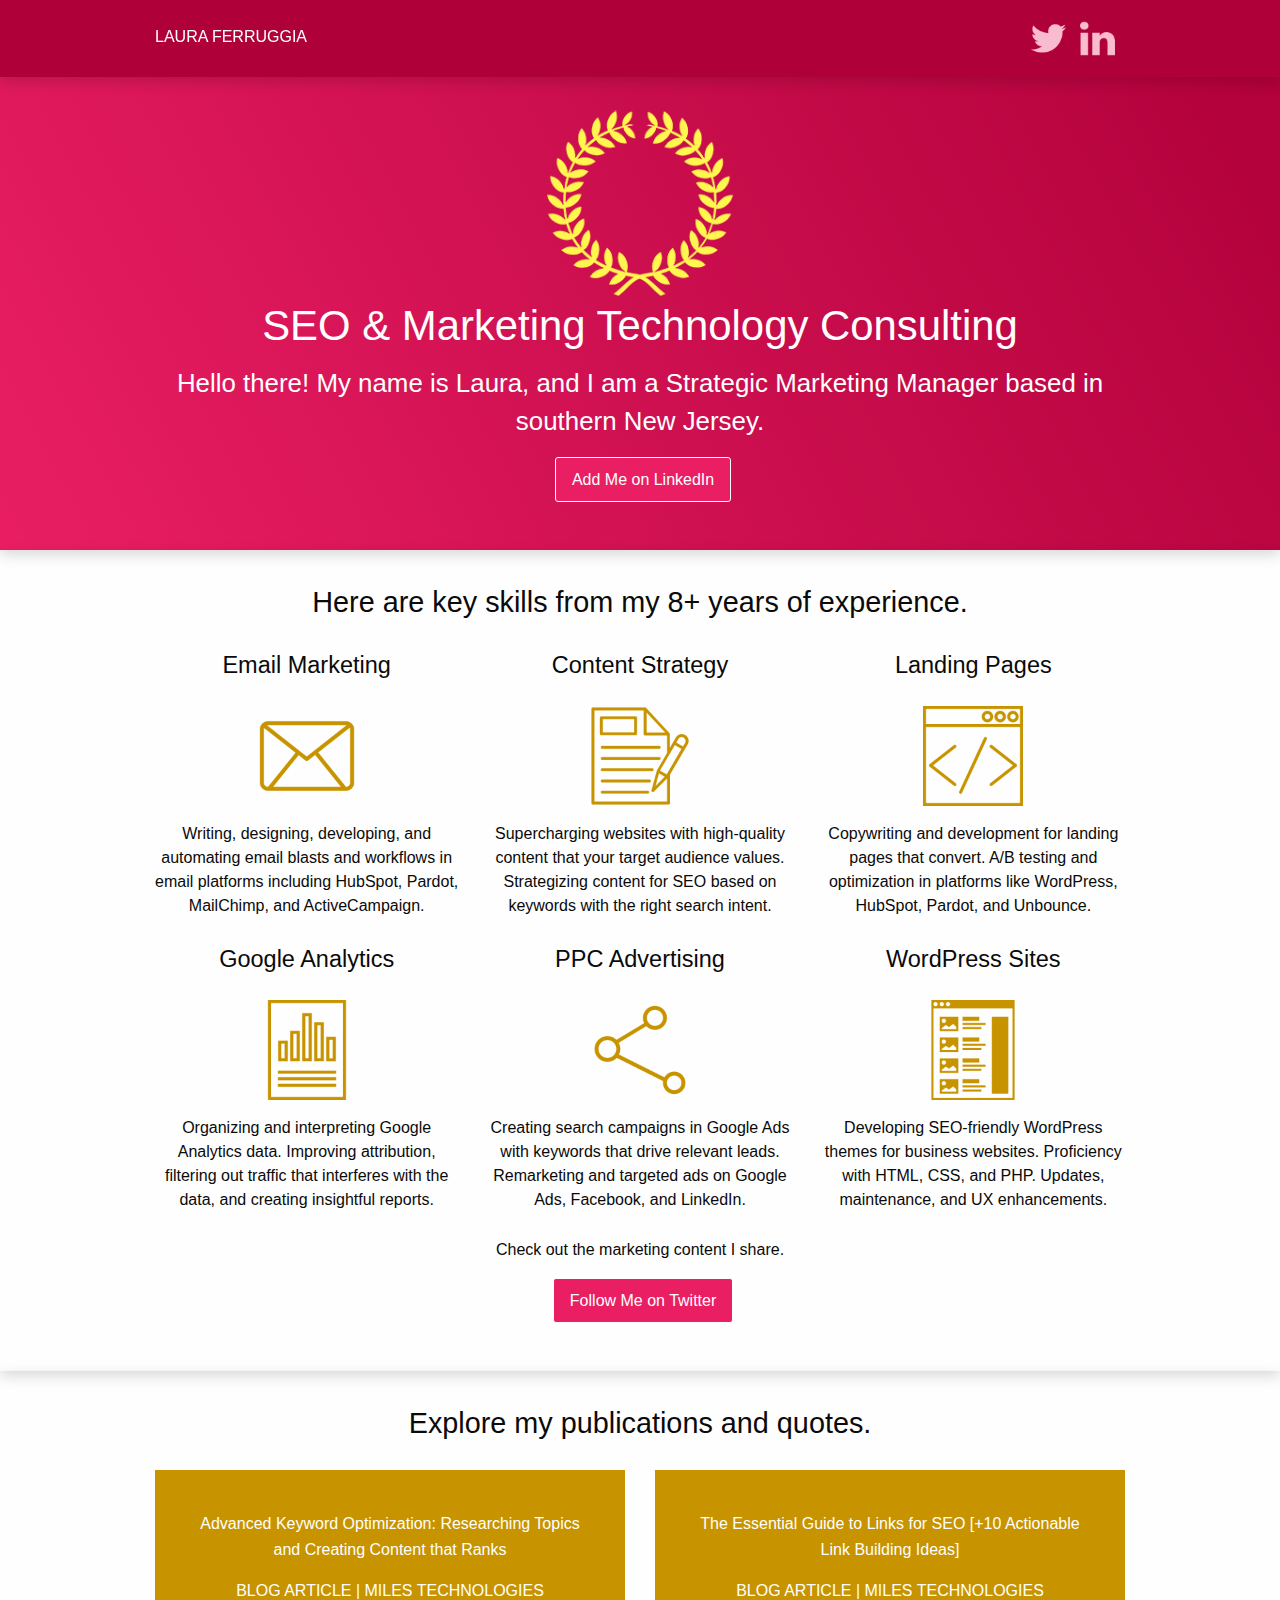
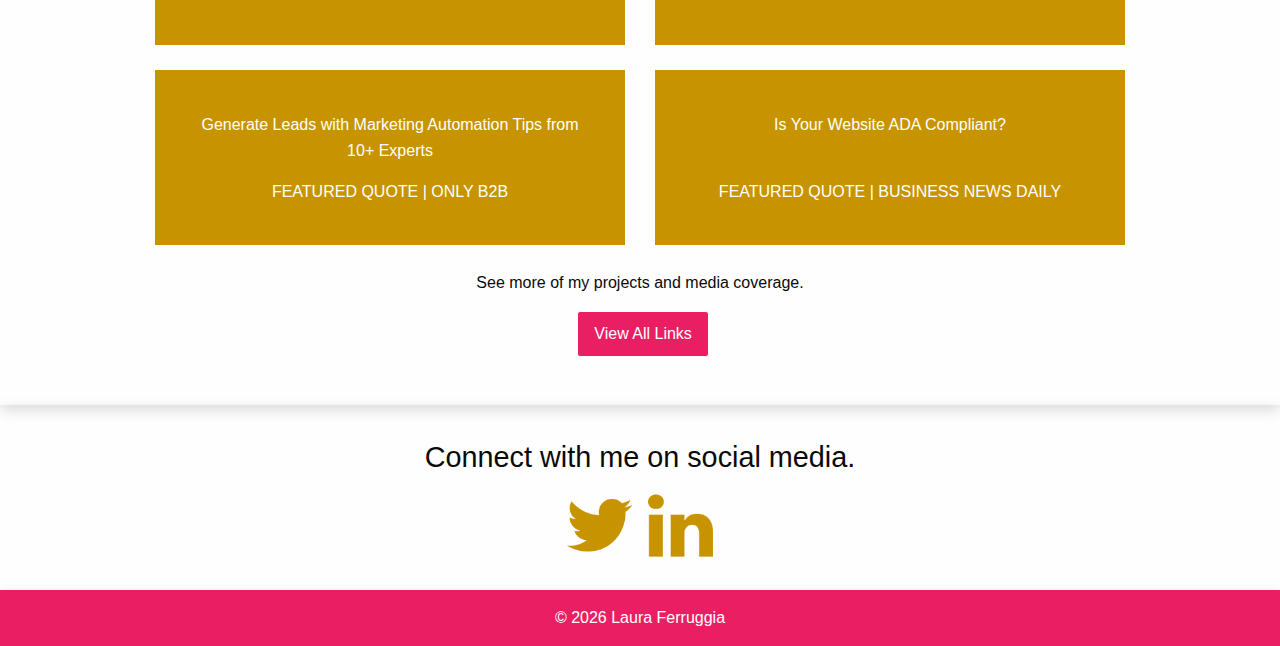
==== index.html @ 41c11a8d "add cards" ====
<!doctype html>
<html>
	<head>
		<meta charset="utf-8">
		<meta http-equiv="x-ua-compatible" content="ie=edge">
		<meta name="viewport" content="width=device-width, initial-scale=1.0">
		<title>Laura Ferruggia | SEO Specialist and WordPress Developer</title>
		<meta name="description" content="Laura Ferruggia is an online marketing strategist based in NJ who is experienced with SEO, marketing automation, website development, analytics, and PPC.">
		<link rel="stylesheet" href="css/foundation.css">
		<link rel="stylesheet" href="css/app.css">
		<link rel='shortcut icon' href='laurel-icon.ico' type='image/x-icon'/ >
		<meta class="foundation-mq">
		<!-- Global site tag (gtag.js) - Google Analytics -->
		<script async src="https://www.googletagmanager.com/gtag/js?id=UA-111375163-1"></script>
		<script>
			window.dataLayer = window.dataLayer || [];
			function gtag(){dataLayer.push(arguments);}
			gtag('js', new Date());

			gtag('config', 'UA-111375163-1');
		</script>
	</head>
	<body>
		<!--header-->
		<section class="section" id="header">
			<div class="inner">
				<div class="row">
					<div class="large-6 medium-6 small-7 columns text-left header-name">
						<a href="https://www.laura.lol/"><span class="header-name">Laura Ferruggia</span></a>
					</div>
					<div class="large-6 medium-6 small-5 columns text-right">
						<a href="https://twitter.com/lauregg" rel="me" target="_blank" alt="Follow me on Twitter!"><img src="img/twitter-icon.png"></a>
						<a href="https://www.linkedin.com/in/lauregg" rel="me" target="_blank" alt="Connect with me on LinkedIn!"><img src="img/linkedin-icon.png"></a>
					</div>
				</div>
		</section> 
		<!--hero-->
		<section class="section" id="hero">
			<div class="inner">
				<div class="row">
					<div class="large-12 columns text-center">
						<div class="egg">
							<img src="img/laurel-wreath.png" alt="Laurel icon">
						</div>
						<div class="hero-text">
							<h1 class="hero-title">SEO &#38; Marketing Technology Consulting</h1>
							<div>
								<span class="hero-tagline">Hello there! My name is Laura, and I am a Strategic Marketing Manager based in southern New Jersey.</span>
								</div>
							<div>
								<a href="https://www.linkedin.com/in/lauregg" class="button" target="_blank">Add Me on LinkedIn</a>
							</div>
						</div>
					</div>
				</div>
			</div>
		</section>
		<!--services-->
		<section class="section" id="services">
			<div class="inner">
				<div class="row">
					<div class="large-12 columns text-center">
						<h2>Here are key skills from my 8+ years of experience.</h2>
					</div>
				</div>
				<div class="row services-text">
					<div class="large-4 medium-4 small-12 columns text-center">
						<h3>Email Marketing</h3>
						<div><img src="img/email-marketing-icon.png" alt="Email marketing and automation"></div>
						<span>Writing, designing, developing, and automating email blasts and workflows in email platforms including HubSpot, Pardot, MailChimp, and ActiveCampaign.</span>
					</div>
					<div class="large-4 medium-4 small-12 columns text-center">
						<h3>Content Strategy</h3>
						<div><img src="img/content-icon.png" alt="Social media management and automation"></div>
						<span>Supercharging websites with high-quality content that your target audience values. Strategizing content for SEO based on keywords with the right search intent.</span>
					</div>
					<div class="large-4 medium-4 small-12 columns text-center">
						<h3>Landing Pages</h3>
						<div><img src="img/website-development-icon.png" alt="Landing page copywriting, design, and development"></div>
						<span>Copywriting and development for landing pages that convert. A/B testing and optimization in platforms like WordPress, HubSpot, Pardot, and Unbounce.</span>
					</div>
					<div class="large-4 medium-4 small-12 columns text-center">
						<h3>Google Analytics</h3>
						<div><img src="img/analytics-icon.png" alt="Email marketing and automation"></div>
						<span>Organizing and interpreting Google Analytics data. Improving attribution, filtering out traffic that interferes with the data, and creating insightful reports.</span>
					</div>
					<div class="large-4 medium-4 small-12 columns text-center">
						<h3>PPC Advertising</h3>
						<div><img src="img/social-media-icon.png" alt="PPC and social media management"></div>
						<span>Creating search campaigns in Google Ads with keywords that drive relevant leads. Remarketing and targeted ads on Google Ads, Facebook, and LinkedIn.</span>
					</div>
					<div class="large-4 medium-4 small-12 columns text-center">
						<h3>WordPress Sites</h3>
						<div><img src="img/wordpress-template-icon.png" alt="Landing page and website developement"></div>
						<span>Developing SEO-friendly WordPress themes for business websites. Proficiency with HTML, CSS, and PHP. Updates, maintenance, and UX enhancements.</span>
					</div>
				</div>
				<div class="row lead-in-text">
					<div class="large-12 columns text-center">
						<span class="lead-in-text">Check out the marketing content I share.</span>
						<div><a class="button" href="https://twitter.com/lauregg" target="_blank">Follow Me on Twitter</a></div>
					</div>
				</div>
			</div>
		</section>
		<!--publications and mentions-->
		<section class="section" id="certifications">
			<div class="inner">
				<div class="row">
					<div class="large-12 columns text-center">
						<h2>Explore my publications and quotes.</h2>
					</div>
				</div>
				<div class="row certification-badges" data-equalizer>
					<div class="large-6 medium-6 small-12 columns text-center">
						<a href="https://www.milestechnologies.com/blog/how-to-do-keyword-research/" target="_blank"><div class="featured-publications" data-equalizer-watch>
							<p class="article-title">Advanced Keyword Optimization: Researching Topics and Creating Content that Ranks</p>
							<span class="outlet">Blog Article | Miles Technologies</span>
						</div></a>
					</div>
					<div class="large-6 medium-6 small-12 columns text-center">
						<a href="https://www.milestechnologies.com/blog/link-building-guide" target="_blank"><div class="featured-publications" data-equalizer-watch>
							<p class="article-title">The Essential Guide to Links for SEO [+10 Actionable Link Building Ideas]</p>
							<span class="outlet">Blog Article | Miles Technologies</span>
						</div></a>
					</div>
					<div class="large-6 medium-6 small-12 columns text-center">
						<a href="https://www.only-b2b.com/blog/generate-leads-with-marketing-automation-tips-from-10-experts/" target="_blank"><div class="featured-publications" data-equalizer-watch>
							<p class="article-title">Generate Leads with Marketing Automation Tips from 10+ Experts</p>
							<span class="outlet">Featured Quote | Only B2B</span>
						</div></a>
					</div>
					<div class="large-6 medium-6 small-12 columns text-center">
						<a href="https://www.businessnewsdaily.com/10900-ada-website-requirements.html" target="_blank"><div class="featured-publications" data-equalizer-watch>
							<p class="article-title">Is Your Website ADA Compliant?</br>&nbsp;</p>
							<span class="outlet">Featured Quote | Business News Daily</span>
						</div></a>
					</div>
				</div>
				<div class="row lead-in-text">
					<div class="large-12 columns text-center">
						<span class="lead-in-text">See more of my projects and media coverage.</span>
						<div><a class="button" href="/links">View All Links</a></div>
					</div>
				</div>
			</div>
		</section>
		<!--follow on social-->
		<section class="section" id="social">
			<div class="inner">
				<div class="row">
					<div class="large-12 columns text-center">
						<h2 class="section-title">Connect with me on social media.</h2>
						<div class="social-icons">
							<a href="https://twitter.com/lauregg" rel="me" target="_blank" alt="Follow me on Twitter!"><img src="img/amber-twitter-icon.png"></a>
							<a href="https://www.linkedin.com/in/lauregg" rel="me" target="_blank" alt="Connect with me on LinkedIn!"><img src="img/amber-linkedin-icon.png"></a>
						</div>
					</div>
				</div>
			</div>
		</section>
		<!--footer-->
		<section class="section" id="homepage-footer">
			<div class="inner">
				<div class="row">
					<div class="large-12 columns text-center">
						<span>&copy; <script>document.write( new Date().getFullYear() );</script> Laura Ferruggia</span>
					</div>
				</div>
			</div>
		</section>
		<!--scripts-->
		<script src="js/vendor/jquery.js"></script>
		<script src="js/vendor/what-input.js"></script>
		<script src="js/vendor/foundation.js"></script>
		<script src="js/app.js"></script>
	</body>
</html>
---- css/app.css ----
body {
	font-family:'Helvetica', sans-serif;
	overflow-x: hidden;
}
a {
	cursor: pointer;
}
h1 {
	font-weight: 400;
	font-size: 2.618rem;
}
h2 {
	font-size: 1.8rem;
    margin-bottom: 0;
}
h3 {
	font-weight: 300;
	font-size: 1.469rem;
	margin-top: 1.618rem;
}
.links h2{
	margin: 0rem 0 1rem;
}
.links h2:not(:first-child) {
	margin: 1.618rem 0 1rem;
}
a.button {
	border: 1px solid #fefefe;
	color: #fefefe;
	font-size: 1rem;
	margin: 1rem .618rem;
	margin-left: 1rem;
}
h2, h3, h4, h5, h6, p, span {
	font-weight: 300;
}
/*sections*/
section.section {
	padding: 2rem;
    box-shadow: 0 5px 13px rgba(0,0,0,.15);
    display: table;
    width: 100%;
}
section.section .inner {
	display: table-cell;
	vertical-align: middle;
}
section.section .lead-in-text {
	padding-top: 1.618rem;
}
.pink-background {
	background-color: #fce4ec;
}
/* header */
section#header {
	position: fixed;
    background-color: #af0039;
    width: 100%;
    padding: 1rem;
    height: 77px;
    box-shadow: 0 5px 13px rgba(0,0,0,.15);
}
section#header img {
	height: 35px;
    margin-right: .618rem;
}
section#header .button {
	margin: 0 0 0 1rem;
}

.header-name {
	color: #fefefe;
	text-transform: uppercase;
	padding-top: 0.25rem;
}
.header-name:hover {
/*	font-weight: 400;*/
	color: #fff64f;
}

/* hero */
section#hero {
	background-image:linear-gradient(61.8deg, #E91E63, #b0003a);
	color: #fefefe;
	padding-top: 77px;
}
section#hero .egg img {
	height: 188px;
	margin-top: 2rem;
}
.hero-tagline {
	font-size: 1.618rem;
}
/* hero - links page */
section.hero-links{
	/*padding-top: 77px;*/
}
/*services*/
section#services .services-text img {
	max-width: 100px;
	margin: 1rem;
}
section#services .services-text {
	font-weight: 300;
}
/*certifications*/
/*section#certifications .certification-badges {
	padding: 1rem 0;
}*/

/*featured publications*/
.featured-publications {
    background-color: #c79400;
    padding: 2.618rem;
    color: #fefefe;
    margin: 1.618rem 0 0;
}
.featured-publications a {
    color: #fefefe;
}
.featured-publications:hover {
    background-color: #b48601;
}
.outlet {
	text-transform: uppercase;
}
.article-title {
	font-weight: 500;
}
/*footer*/
section#homepage-footer {
	padding: 1rem;
	color: #fefefe;
	background-color: #E91E63;
}
/*add me on social section*/
section#social div.social-icons {
	margin-top: 1rem;
}
section#social img {
	height: 65px;
    margin: 0rem .382rem;
}
/* mobile */
@media (max-width: 1024px){
	h3 {
		font-size: 1.3rem;
	}
@media (max-width: 641px){
	h2 {
		font-size: 1.5rem;
	}
	section#hero .hero-title {
		font-size: 1.618rem;
	}
	section#hero .hero-tagline {
		font-size: 1.3rem;
	}
}
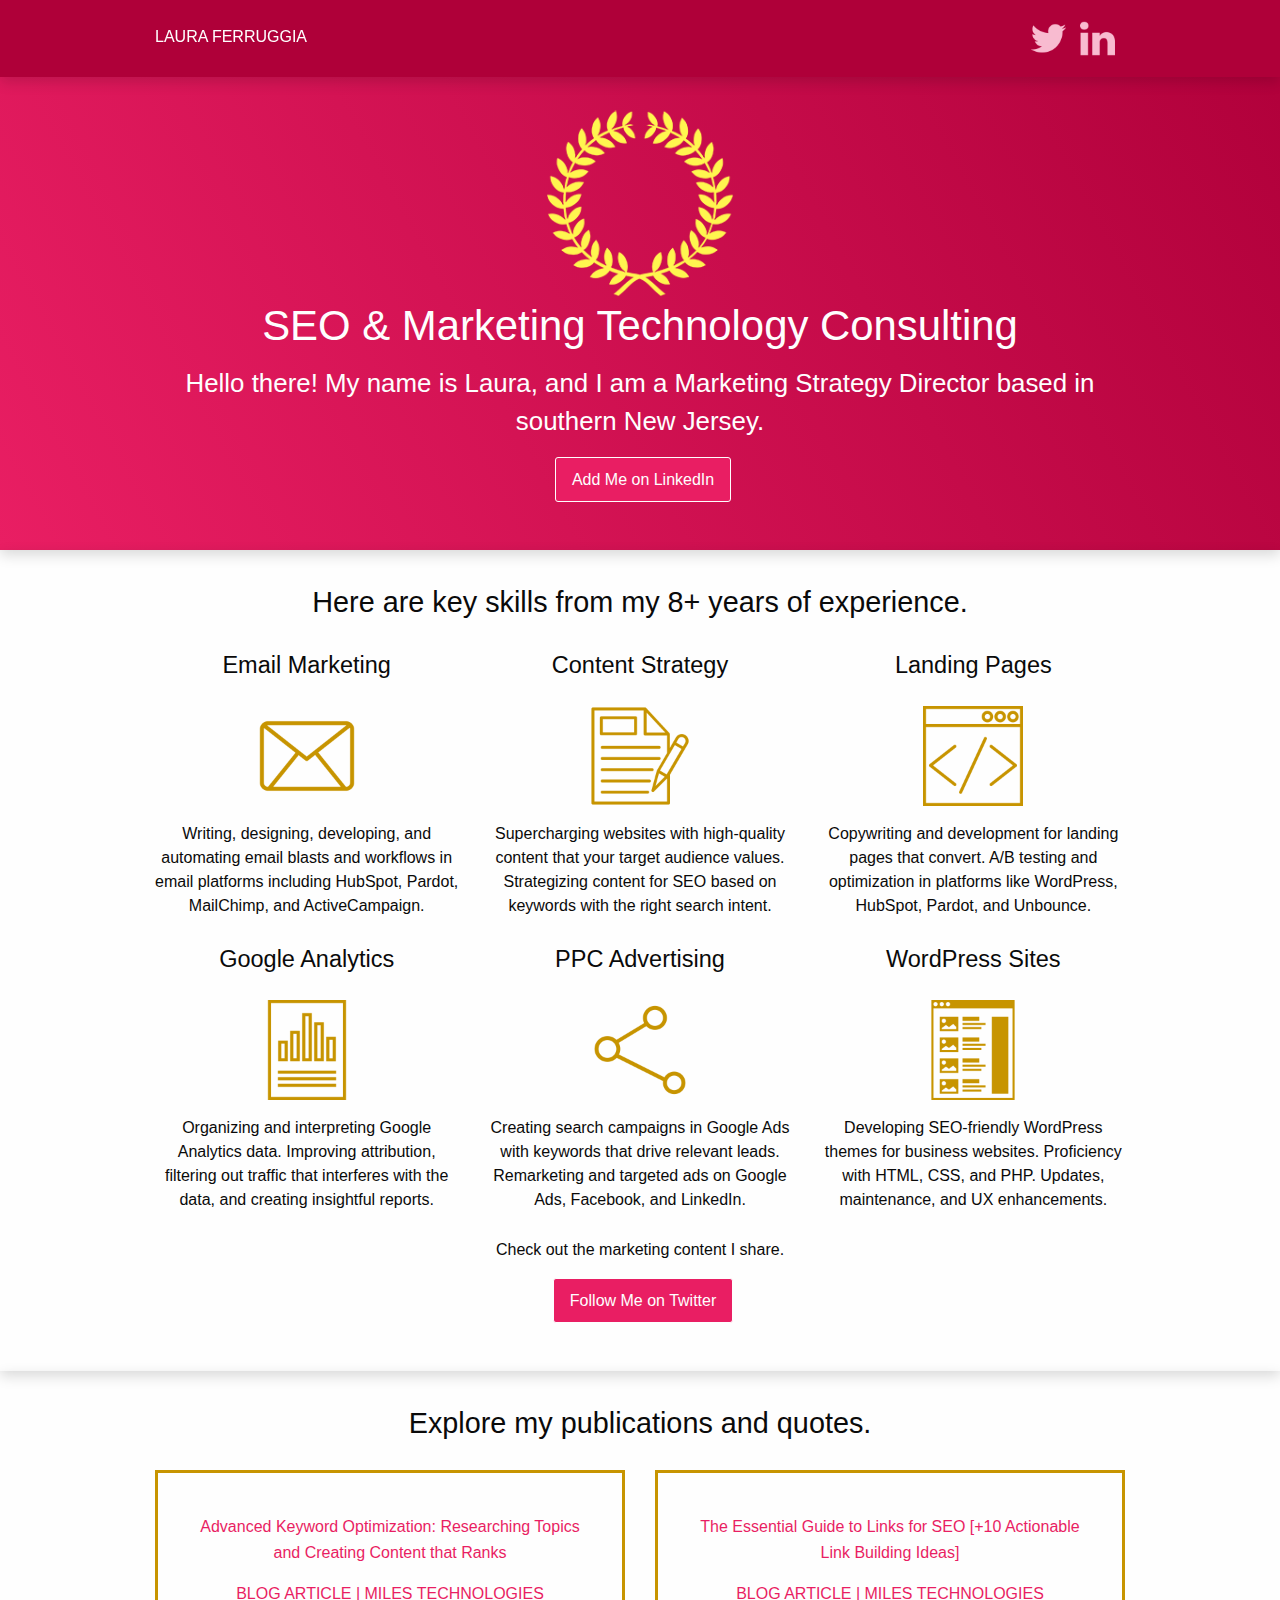
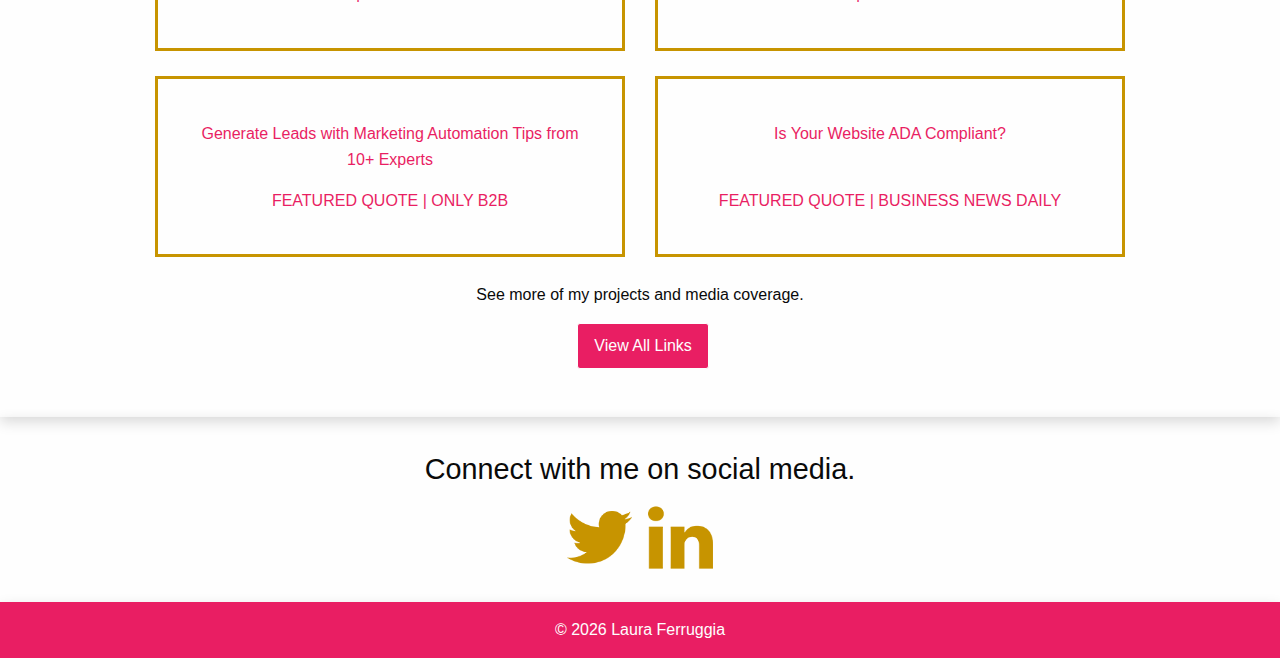
==== commit 2448bad4: "add director title" ====
--- a/index.html
+++ b/index.html
@@ -45,7 +45,7 @@
 						<div class="hero-text">
 							<h1 class="hero-title">SEO &#38; Marketing Technology Consulting</h1>
 							<div>
-								<span class="hero-tagline">Hello there! My name is Laura, and I am a Strategic Marketing Manager based in southern New Jersey.</span>
+								<span class="hero-tagline">Hello there! My name is Laura, and I am a Marketing Strategy Director based in southern New Jersey.</span>
 								</div>
 							<div>
 								<a href="https://www.linkedin.com/in/lauregg" class="button" target="_blank">Add Me on LinkedIn</a>
--- a/css/app.css
+++ b/css/app.css
@@ -110,16 +110,15 @@
 
 /*featured publications*/
 .featured-publications {
-    background-color: #c79400;
+	background-color: #fefefe;
     padding: 2.618rem;
-    color: #fefefe;
     margin: 1.618rem 0 0;
+    border: 3px solid #c79400;
 }
-.featured-publications a {
-    color: #fefefe;
-}
-.featured-publications:hover {
-    background-color: #b48601;
+.featured-publications:hover {/*
+	background-color: #b48601;*/
+	background-color: #c79400;
+	color: #fefefe;
 }
 .outlet {
 	text-transform: uppercase;
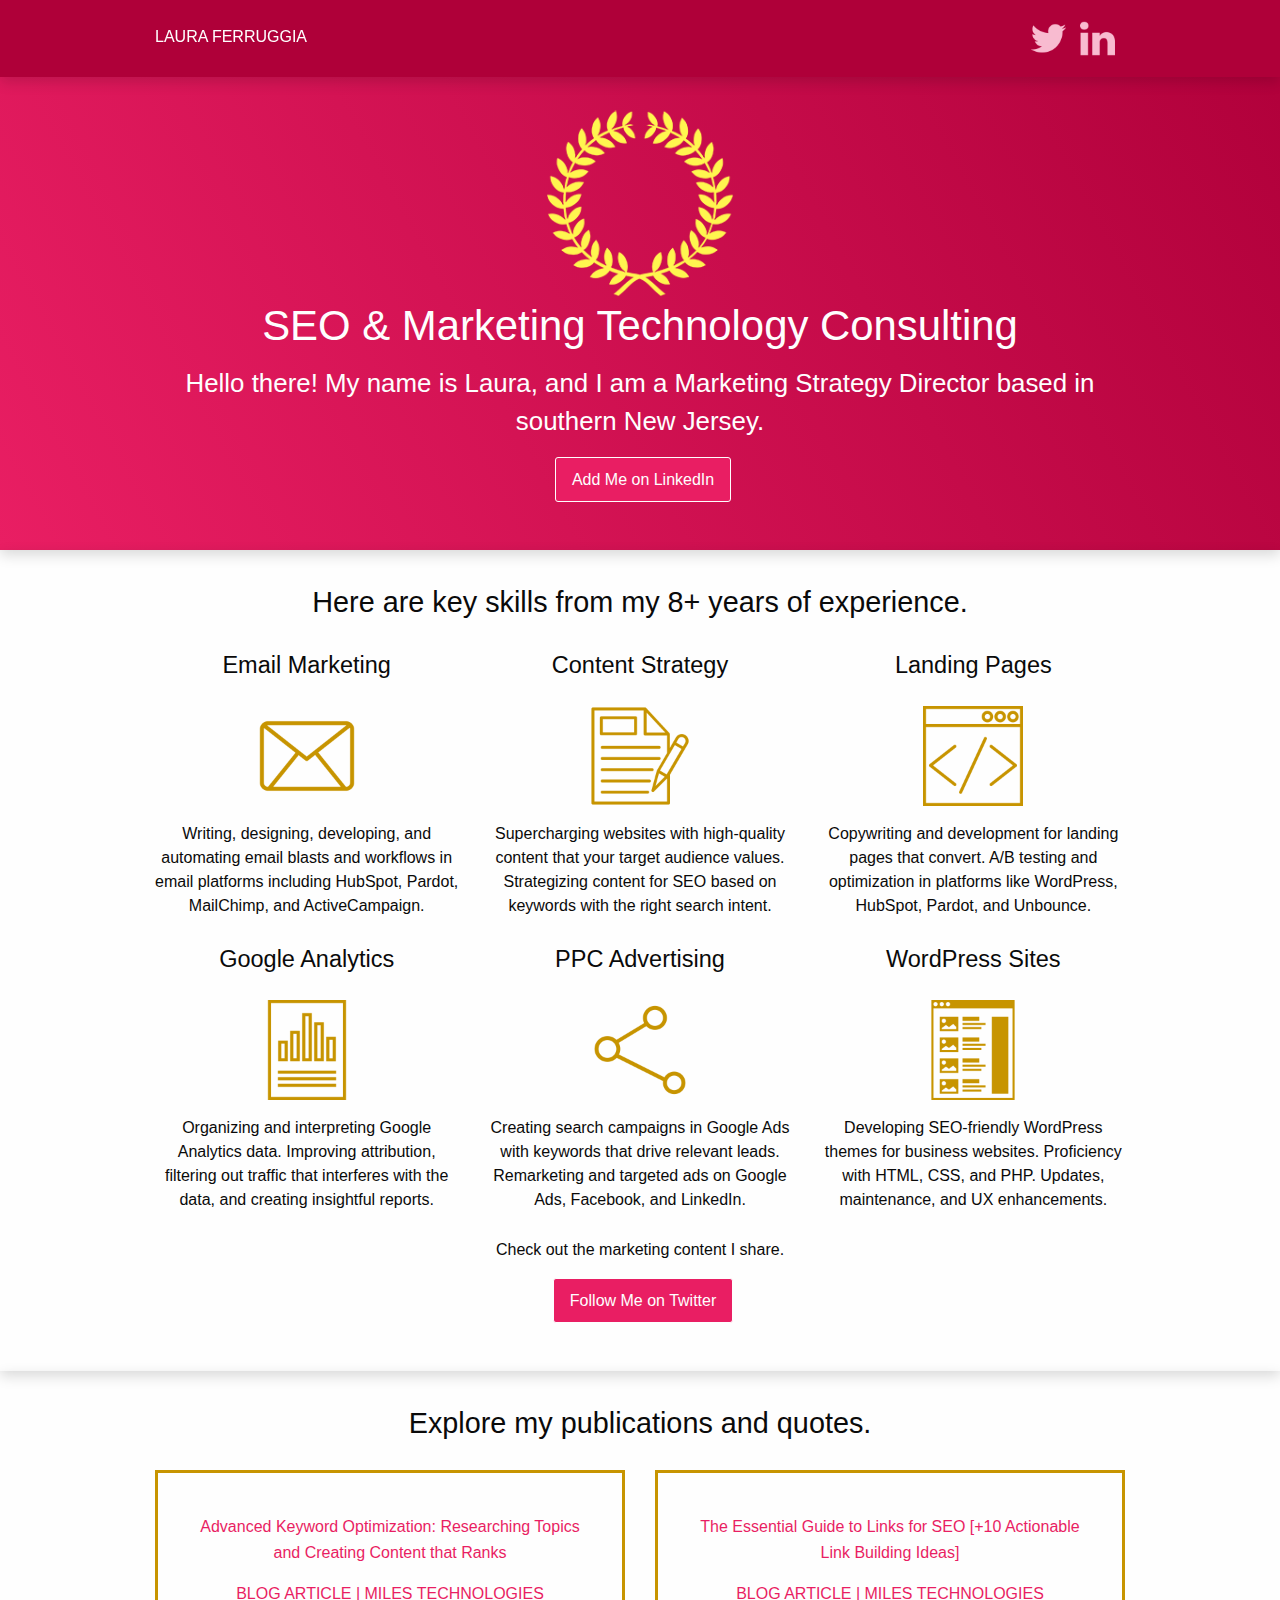
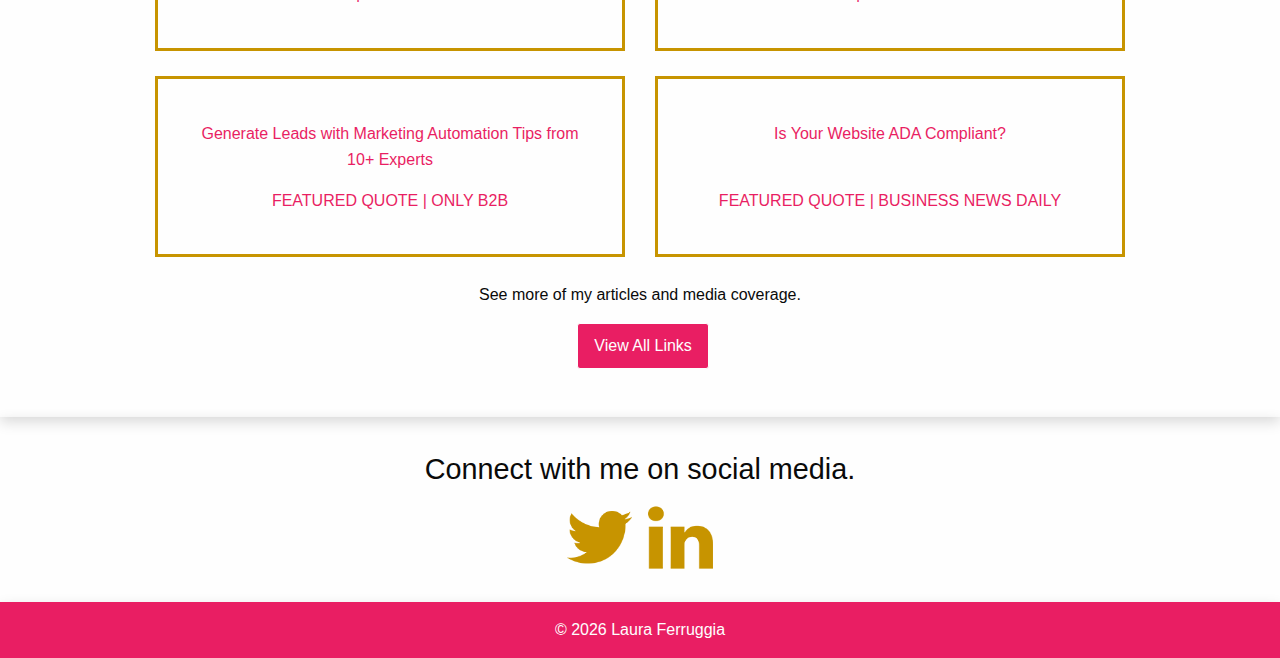
==== commit f13a17dc: "Update homepage text" ====
--- a/index.html
+++ b/index.html
@@ -139,7 +139,7 @@
 				</div>
 				<div class="row lead-in-text">
 					<div class="large-12 columns text-center">
-						<span class="lead-in-text">See more of my projects and media coverage.</span>
+						<span class="lead-in-text">See more of my articles and media coverage.</span>
 						<div><a class="button" href="/links">View All Links</a></div>
 					</div>
 				</div>
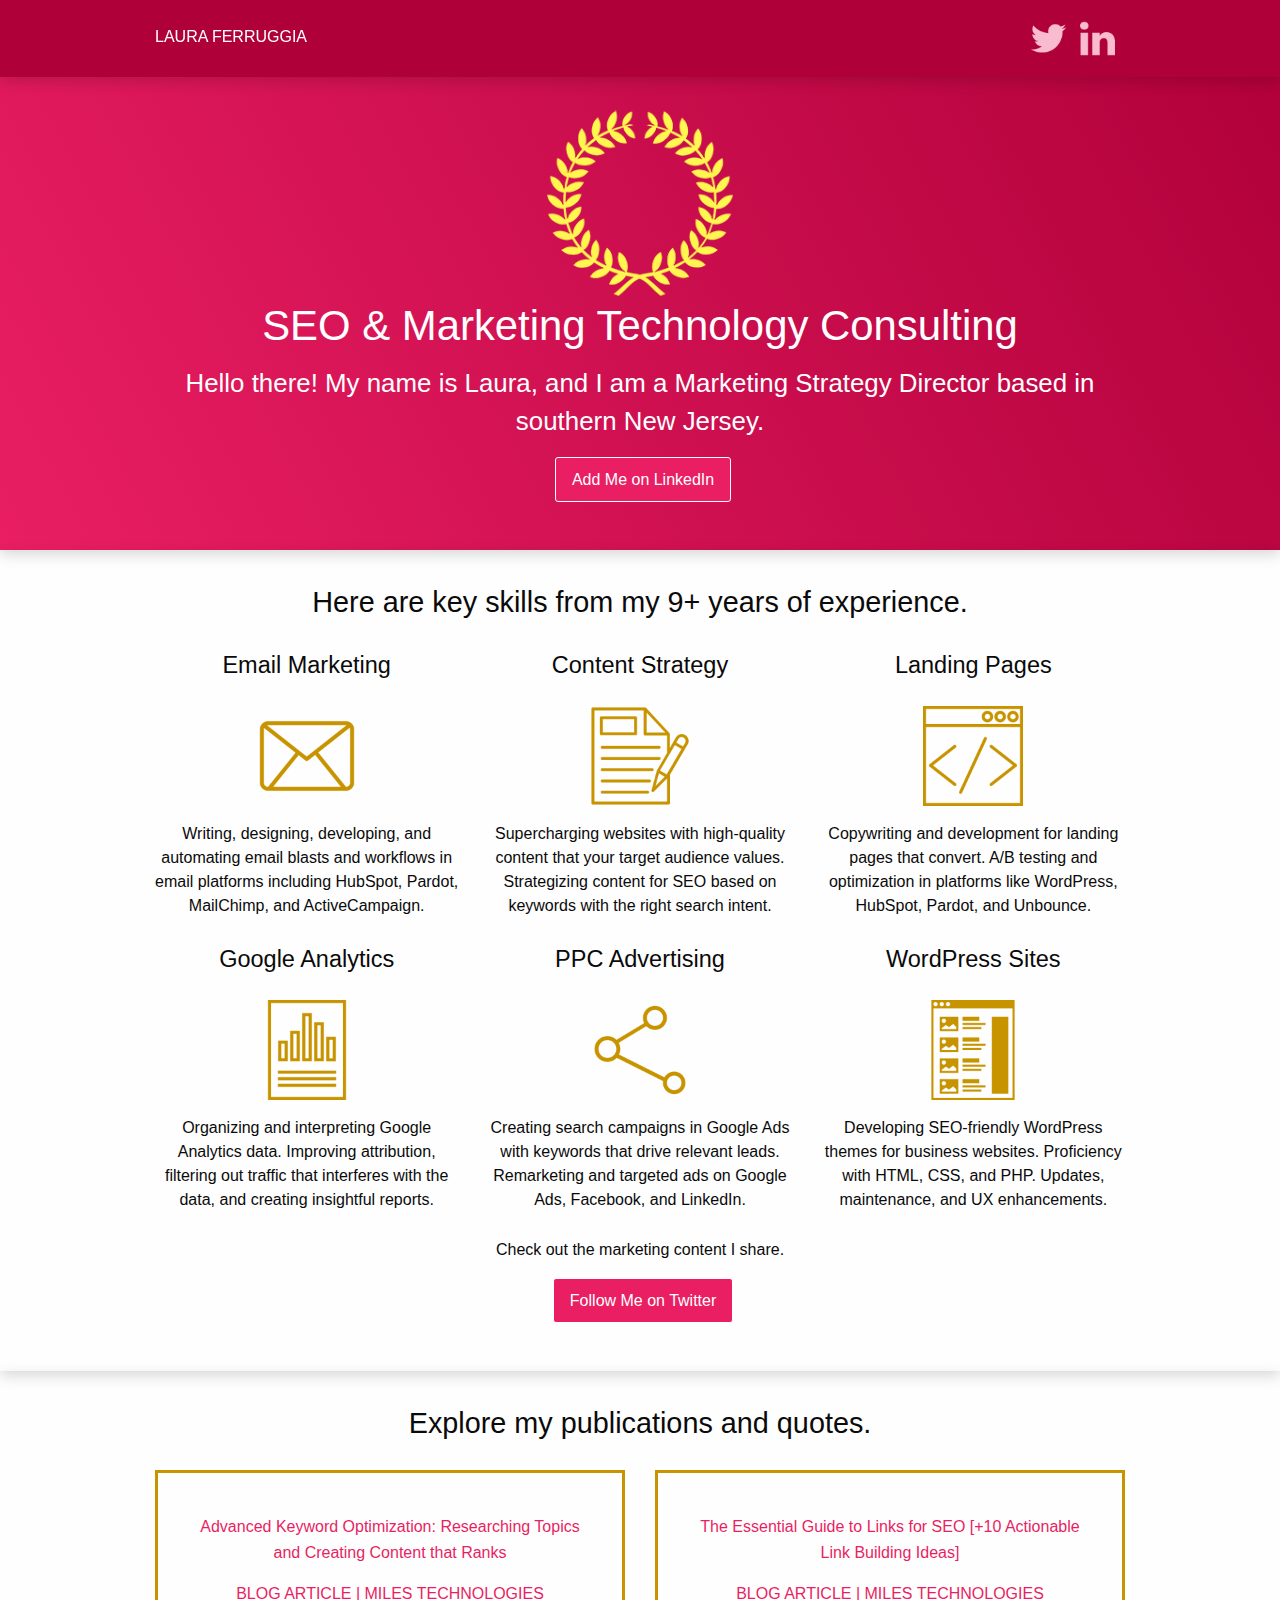
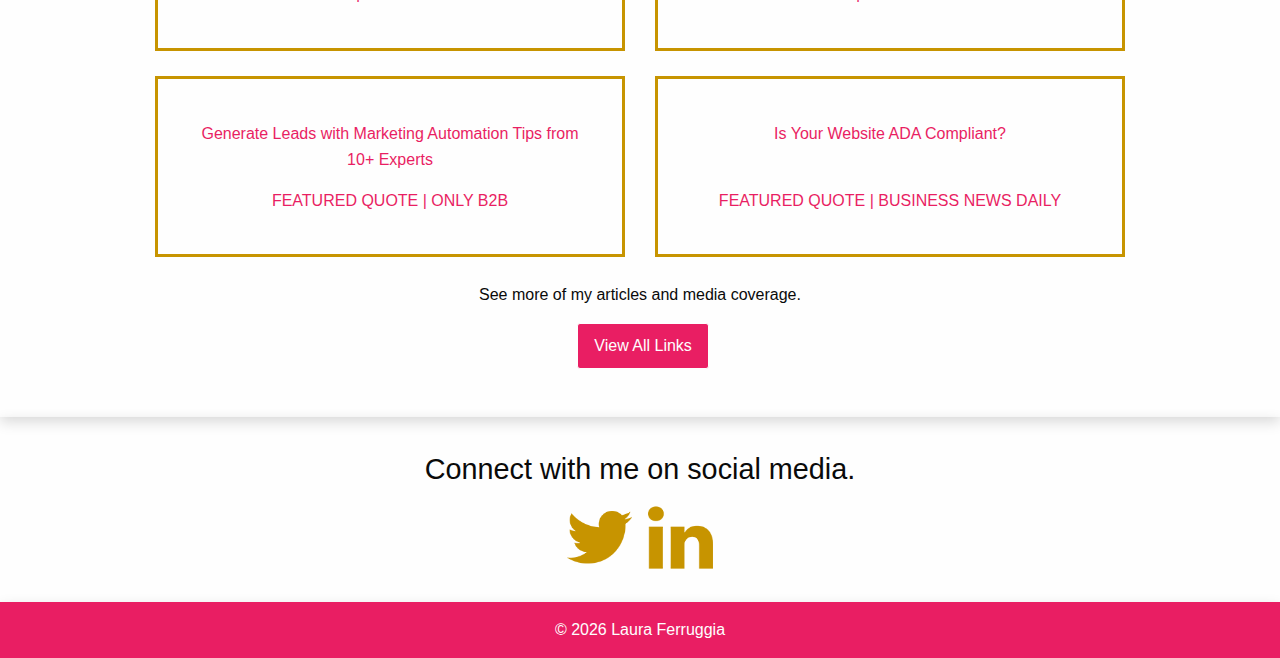
==== commit a75125dd: "Change YEO" ====
--- a/index.html
+++ b/index.html
@@ -60,7 +60,7 @@
 			<div class="inner">
 				<div class="row">
 					<div class="large-12 columns text-center">
-						<h2>Here are key skills from my 8+ years of experience.</h2>
+						<h2>Here are key skills from my 9+ years of experience.</h2>
 					</div>
 				</div>
 				<div class="row services-text">
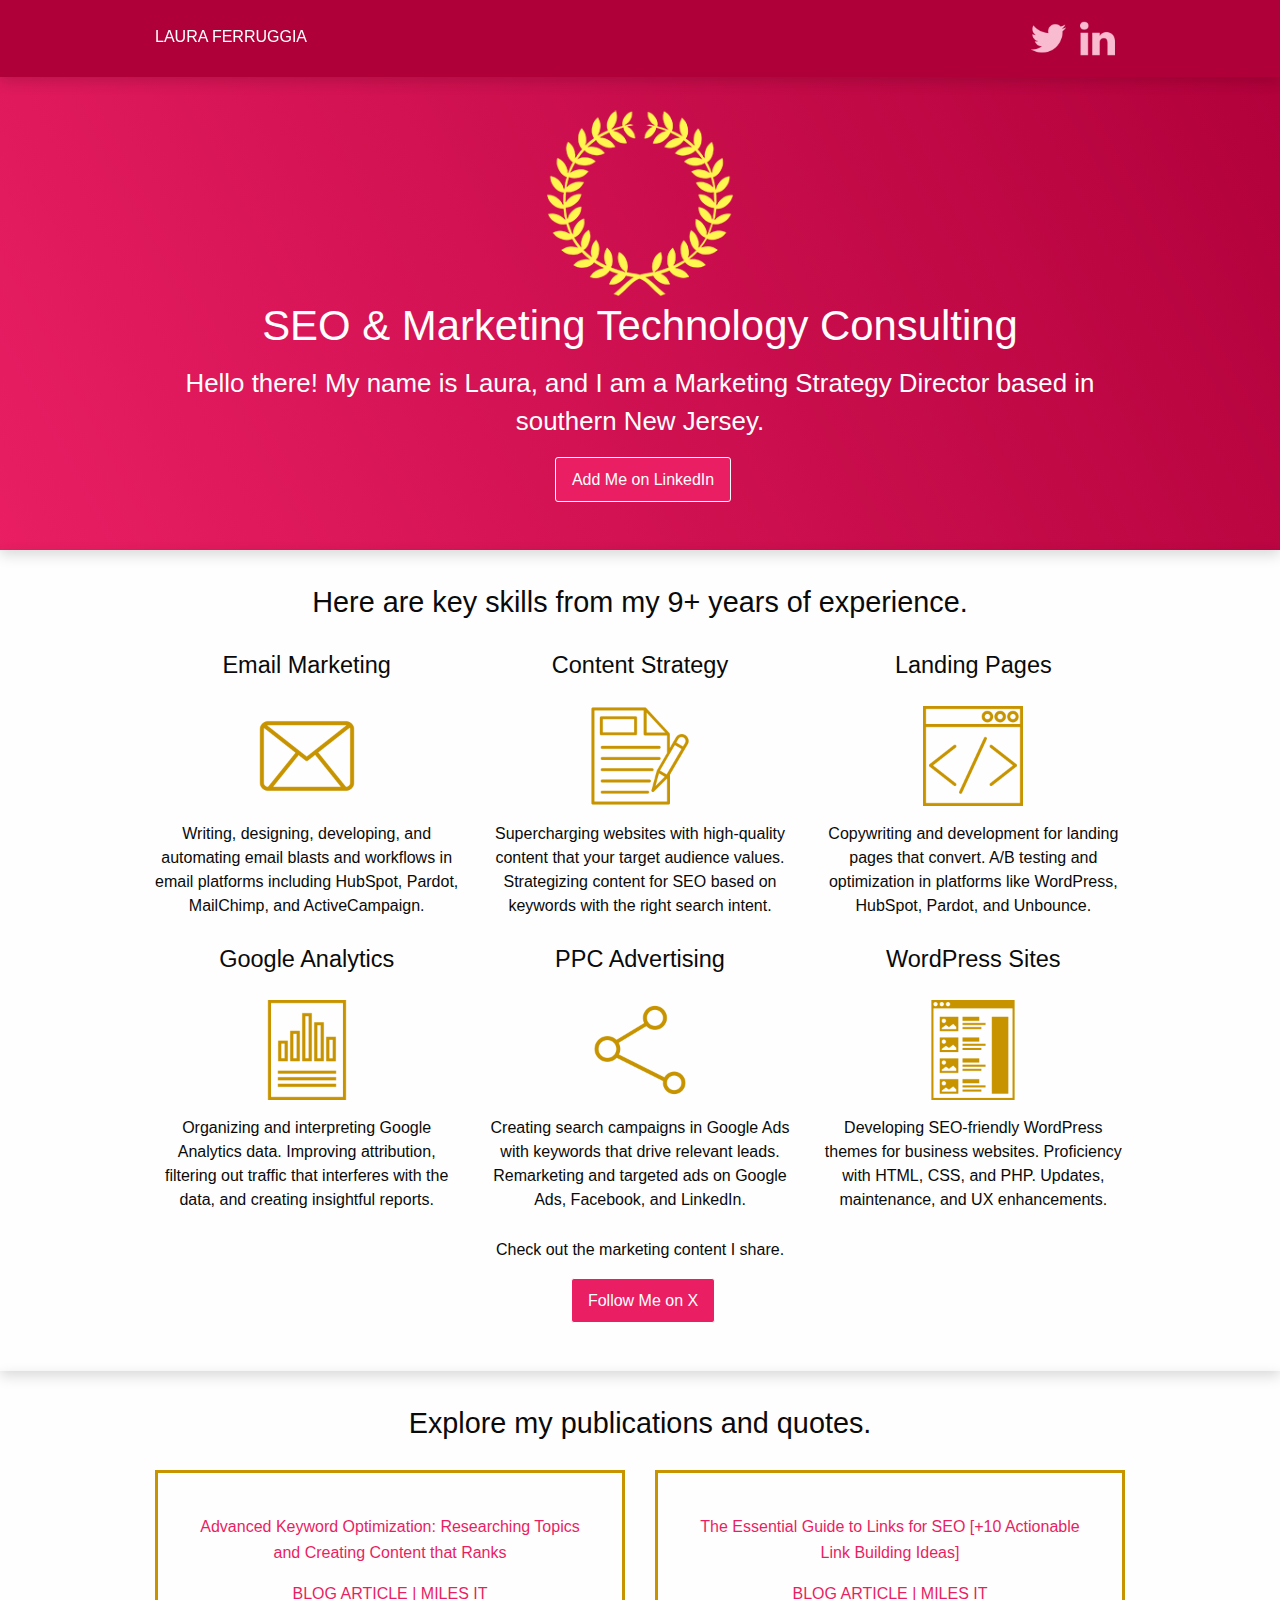
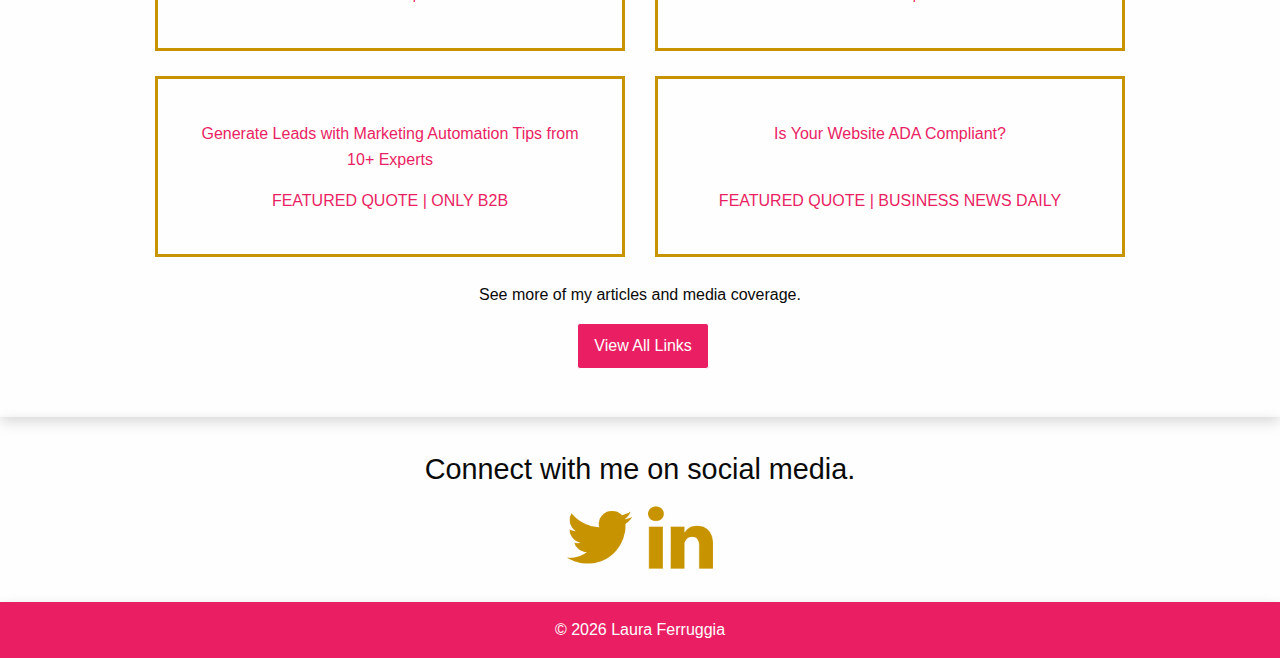
==== commit 8a0c361d: "update Miles Technologies to Miles IT and Twitter to X" ====
--- a/index.html
+++ b/index.html
@@ -29,7 +29,7 @@
 						<a href="https://www.laura.lol/"><span class="header-name">Laura Ferruggia</span></a>
 					</div>
 					<div class="large-6 medium-6 small-5 columns text-right">
-						<a href="https://twitter.com/lauregg" rel="me" target="_blank" alt="Follow me on Twitter!"><img src="img/twitter-icon.png"></a>
+						<a href="https://twitter.com/lauregg" rel="me" target="_blank" alt="Follow me on X!"><img src="img/twitter-icon.png"></a>
 						<a href="https://www.linkedin.com/in/lauregg" rel="me" target="_blank" alt="Connect with me on LinkedIn!"><img src="img/linkedin-icon.png"></a>
 					</div>
 				</div>
@@ -98,7 +98,7 @@
 				<div class="row lead-in-text">
 					<div class="large-12 columns text-center">
 						<span class="lead-in-text">Check out the marketing content I share.</span>
-						<div><a class="button" href="https://twitter.com/lauregg" target="_blank">Follow Me on Twitter</a></div>
+						<div><a class="button" href="https://x.com/lauregg" target="_blank">Follow Me on X</a></div>
 					</div>
 				</div>
 			</div>
@@ -113,15 +113,15 @@
 				</div>
 				<div class="row certification-badges" data-equalizer>
 					<div class="large-6 medium-6 small-12 columns text-center">
-						<a href="https://www.milestechnologies.com/blog/how-to-do-keyword-research/" target="_blank"><div class="featured-publications" data-equalizer-watch>
+						<a href="https://www.milesit.com/blog/how-to-do-keyword-research/" target="_blank"><div class="featured-publications" data-equalizer-watch>
 							<p class="article-title">Advanced Keyword Optimization: Researching Topics and Creating Content that Ranks</p>
-							<span class="outlet">Blog Article | Miles Technologies</span>
+							<span class="outlet">Blog Article | Miles IT</span>
 						</div></a>
 					</div>
 					<div class="large-6 medium-6 small-12 columns text-center">
-						<a href="https://www.milestechnologies.com/blog/link-building-guide" target="_blank"><div class="featured-publications" data-equalizer-watch>
+						<a href="https://www.milesit.com/blog/link-building-guide" target="_blank"><div class="featured-publications" data-equalizer-watch>
 							<p class="article-title">The Essential Guide to Links for SEO [+10 Actionable Link Building Ideas]</p>
-							<span class="outlet">Blog Article | Miles Technologies</span>
+							<span class="outlet">Blog Article | Miles IT</span>
 						</div></a>
 					</div>
 					<div class="large-6 medium-6 small-12 columns text-center">
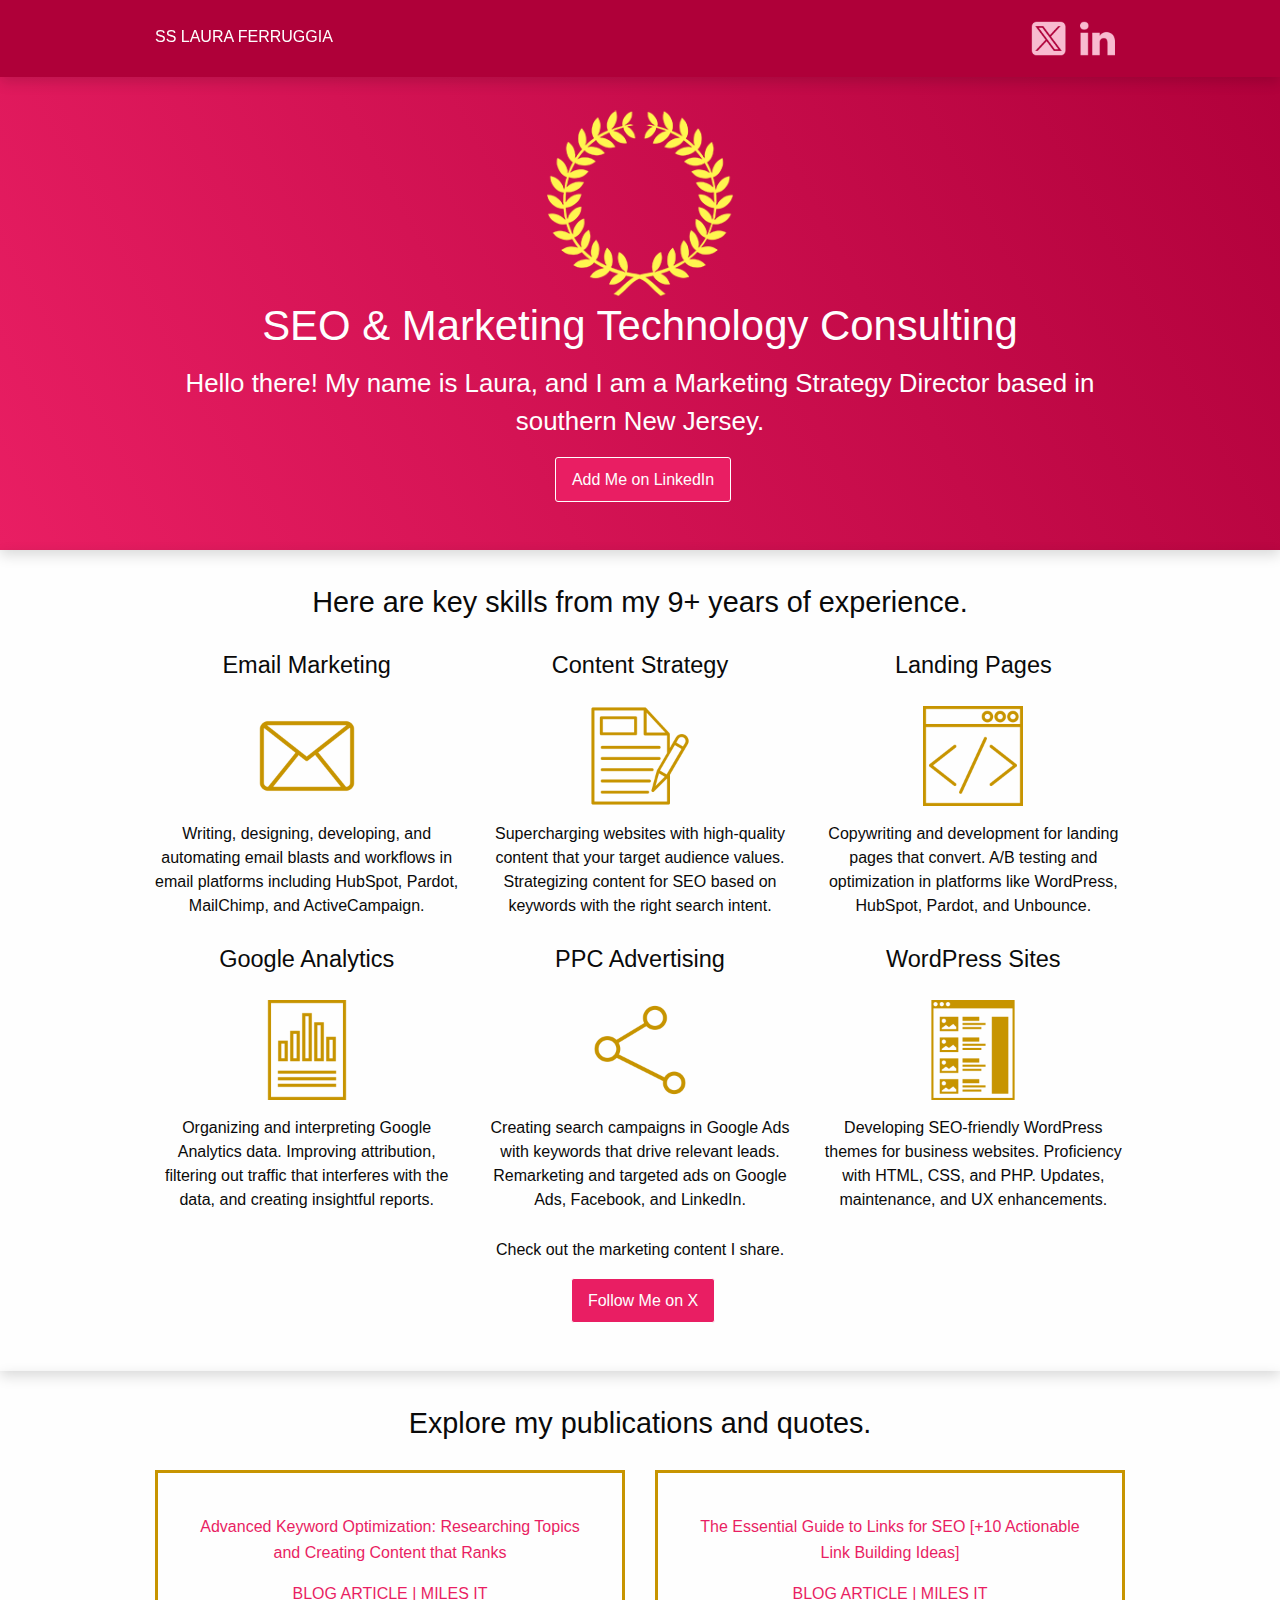
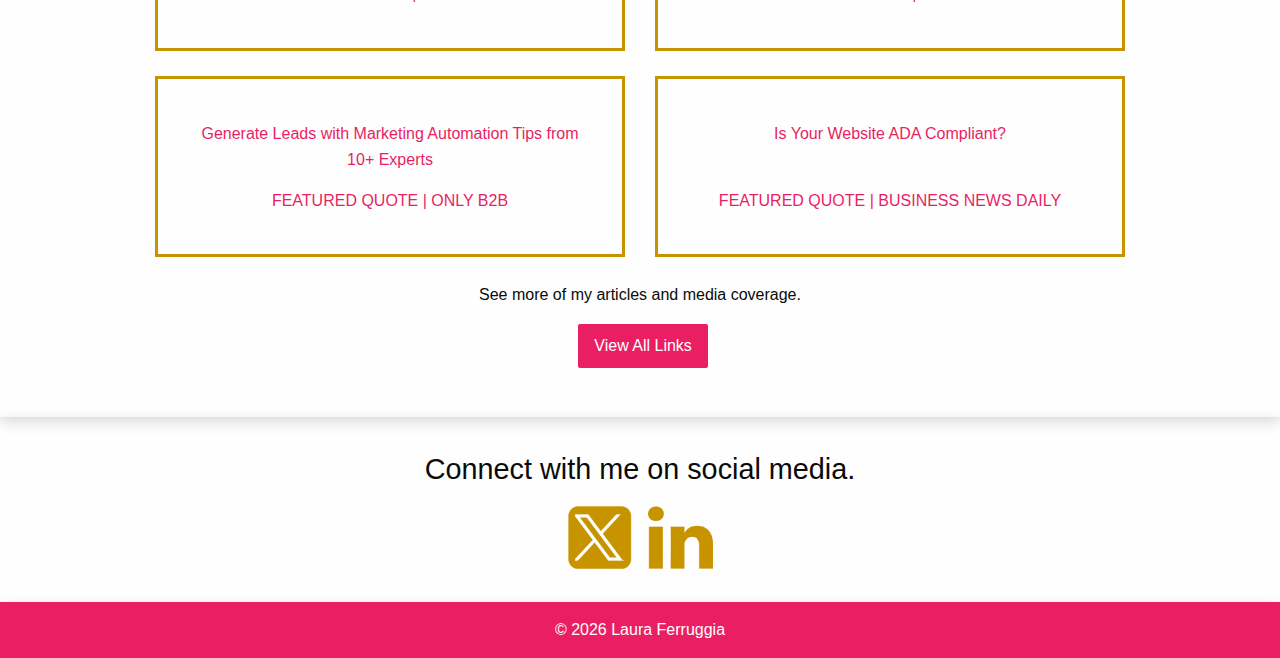
==== commit b5e5ade0: "update x link" ====
--- a/index.html
+++ b/index.html
@@ -25,11 +25,11 @@
 		<section class="section" id="header">
 			<div class="inner">
 				<div class="row">
-					<div class="large-6 medium-6 small-7 columns text-left header-name">
+					<div class="large-6 medium-6 small-7 columns text-left header-name">SS
 						<a href="https://www.laura.lol/"><span class="header-name">Laura Ferruggia</span></a>
 					</div>
 					<div class="large-6 medium-6 small-5 columns text-right">
-						<a href="https://twitter.com/lauregg" rel="me" target="_blank" alt="Follow me on X!"><img src="img/twitter-icon.png"></a>
+						<a href="https://x.com/lauregg" rel="me" target="_blank" alt="Follow me on X!"><img src="img/twitter-icon.png"></a>
 						<a href="https://www.linkedin.com/in/lauregg" rel="me" target="_blank" alt="Connect with me on LinkedIn!"><img src="img/linkedin-icon.png"></a>
 					</div>
 				</div>
@@ -152,7 +152,7 @@
 					<div class="large-12 columns text-center">
 						<h2 class="section-title">Connect with me on social media.</h2>
 						<div class="social-icons">
-							<a href="https://twitter.com/lauregg" rel="me" target="_blank" alt="Follow me on Twitter!"><img src="img/amber-twitter-icon.png"></a>
+							<a href="https://x.com/lauregg" rel="me" target="_blank" alt="Follow me on Twitter!"><img src="img/amber-twitter-icon.png"></a>
 							<a href="https://www.linkedin.com/in/lauregg" rel="me" target="_blank" alt="Connect with me on LinkedIn!"><img src="img/amber-linkedin-icon.png"></a>
 						</div>
 					</div>
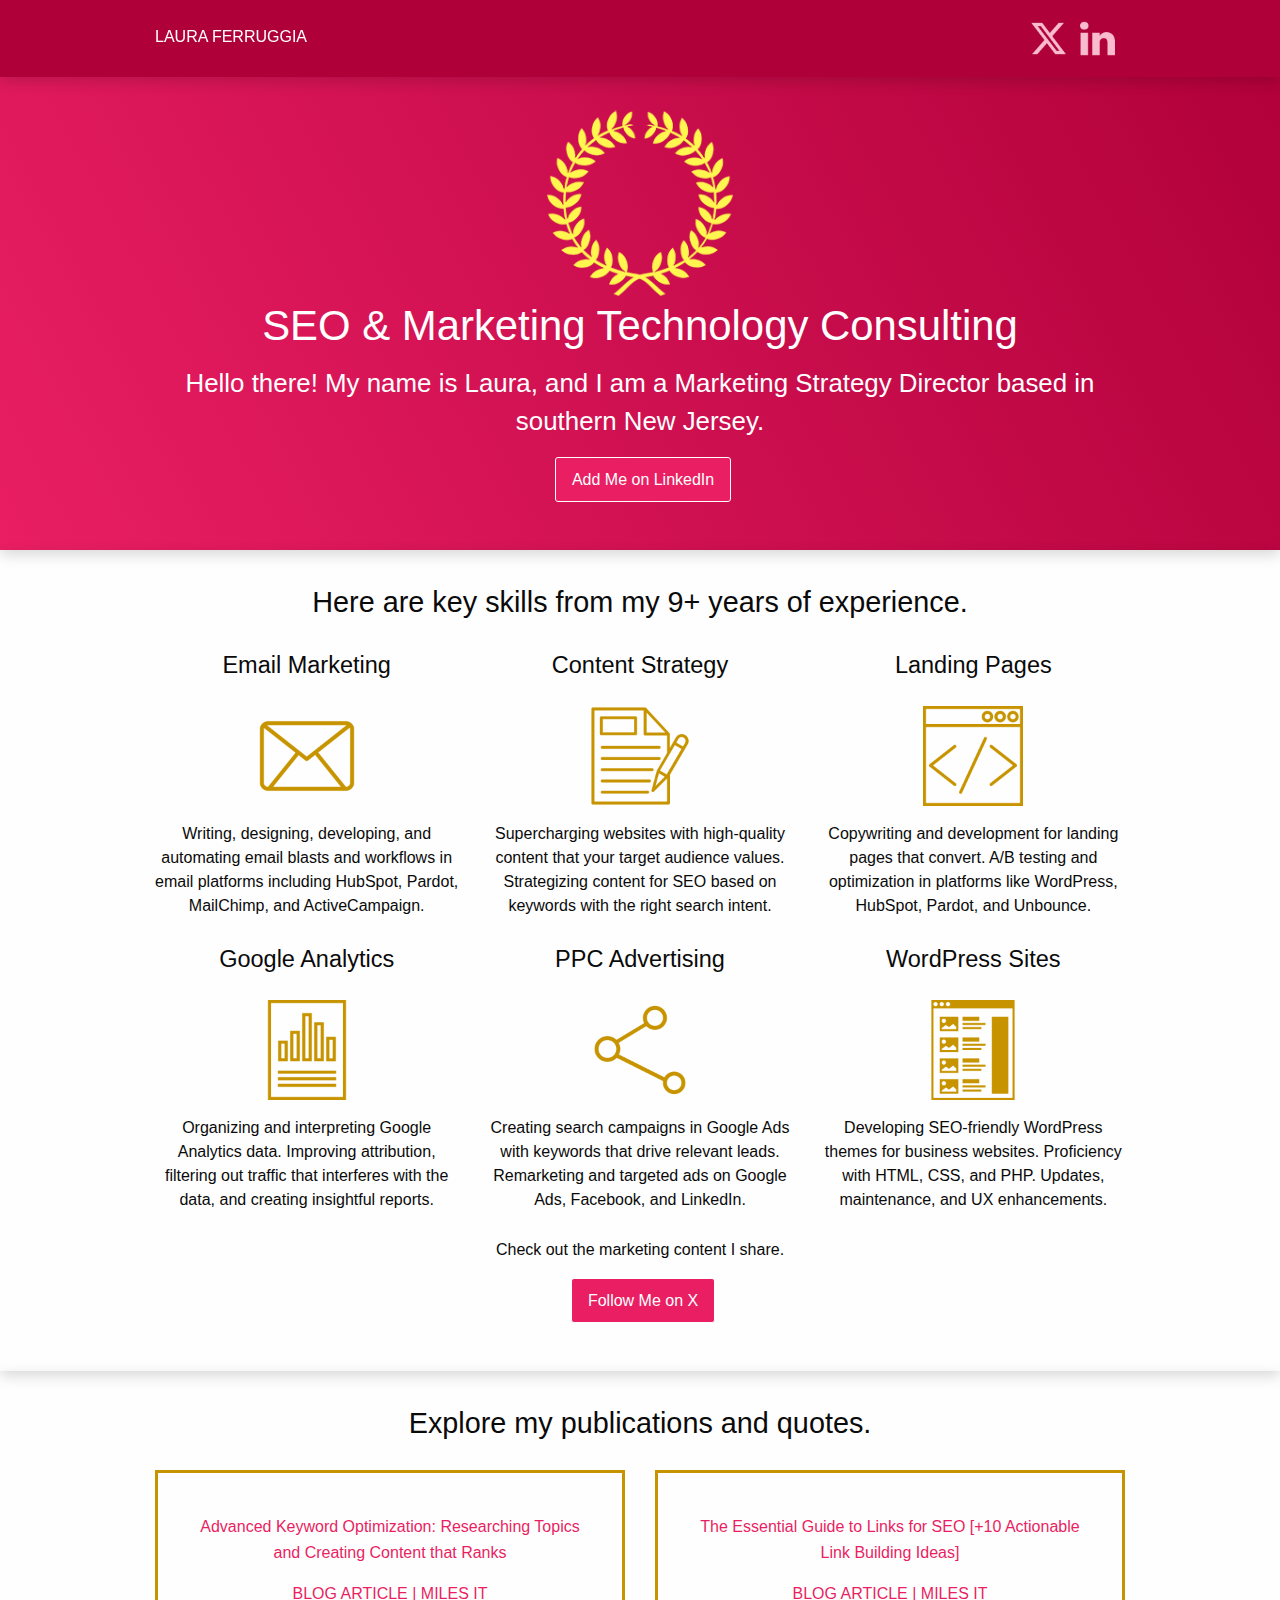
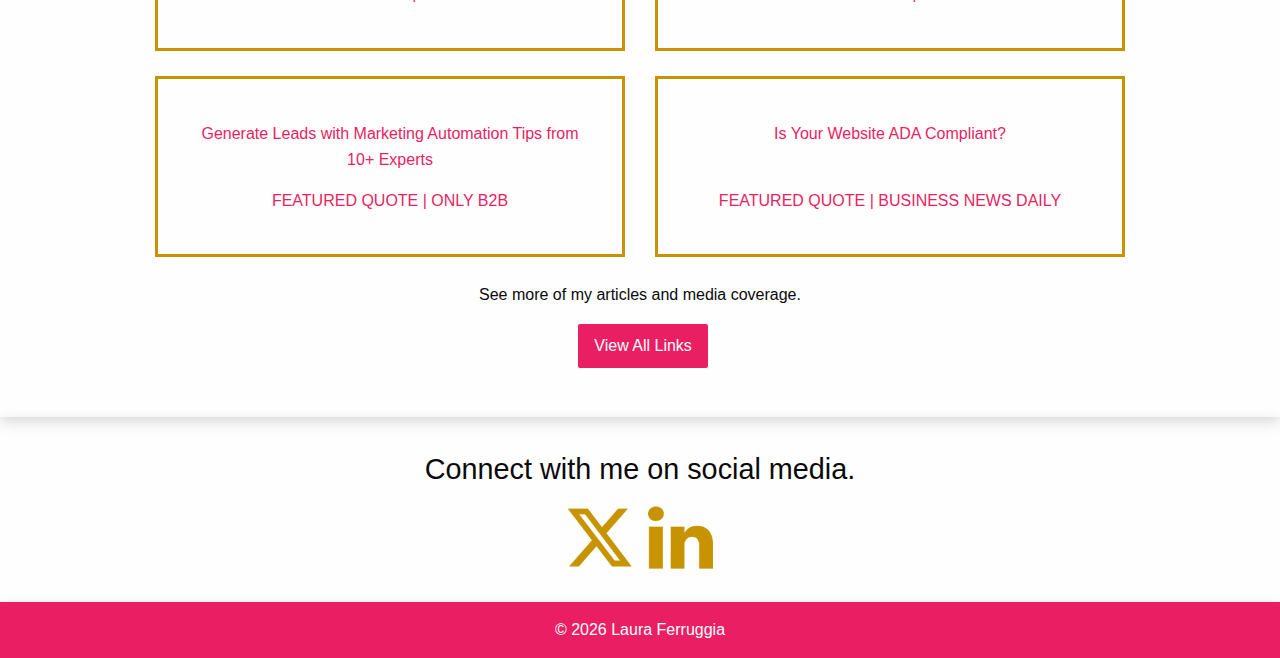
==== commit 438e15e0: "Remove typo SS" ====
--- a/index.html
+++ b/index.html
@@ -25,7 +25,7 @@
 		<section class="section" id="header">
 			<div class="inner">
 				<div class="row">
-					<div class="large-6 medium-6 small-7 columns text-left header-name">SS
+					<div class="large-6 medium-6 small-7 columns text-left header-name">
 						<a href="https://www.laura.lol/"><span class="header-name">Laura Ferruggia</span></a>
 					</div>
 					<div class="large-6 medium-6 small-5 columns text-right">
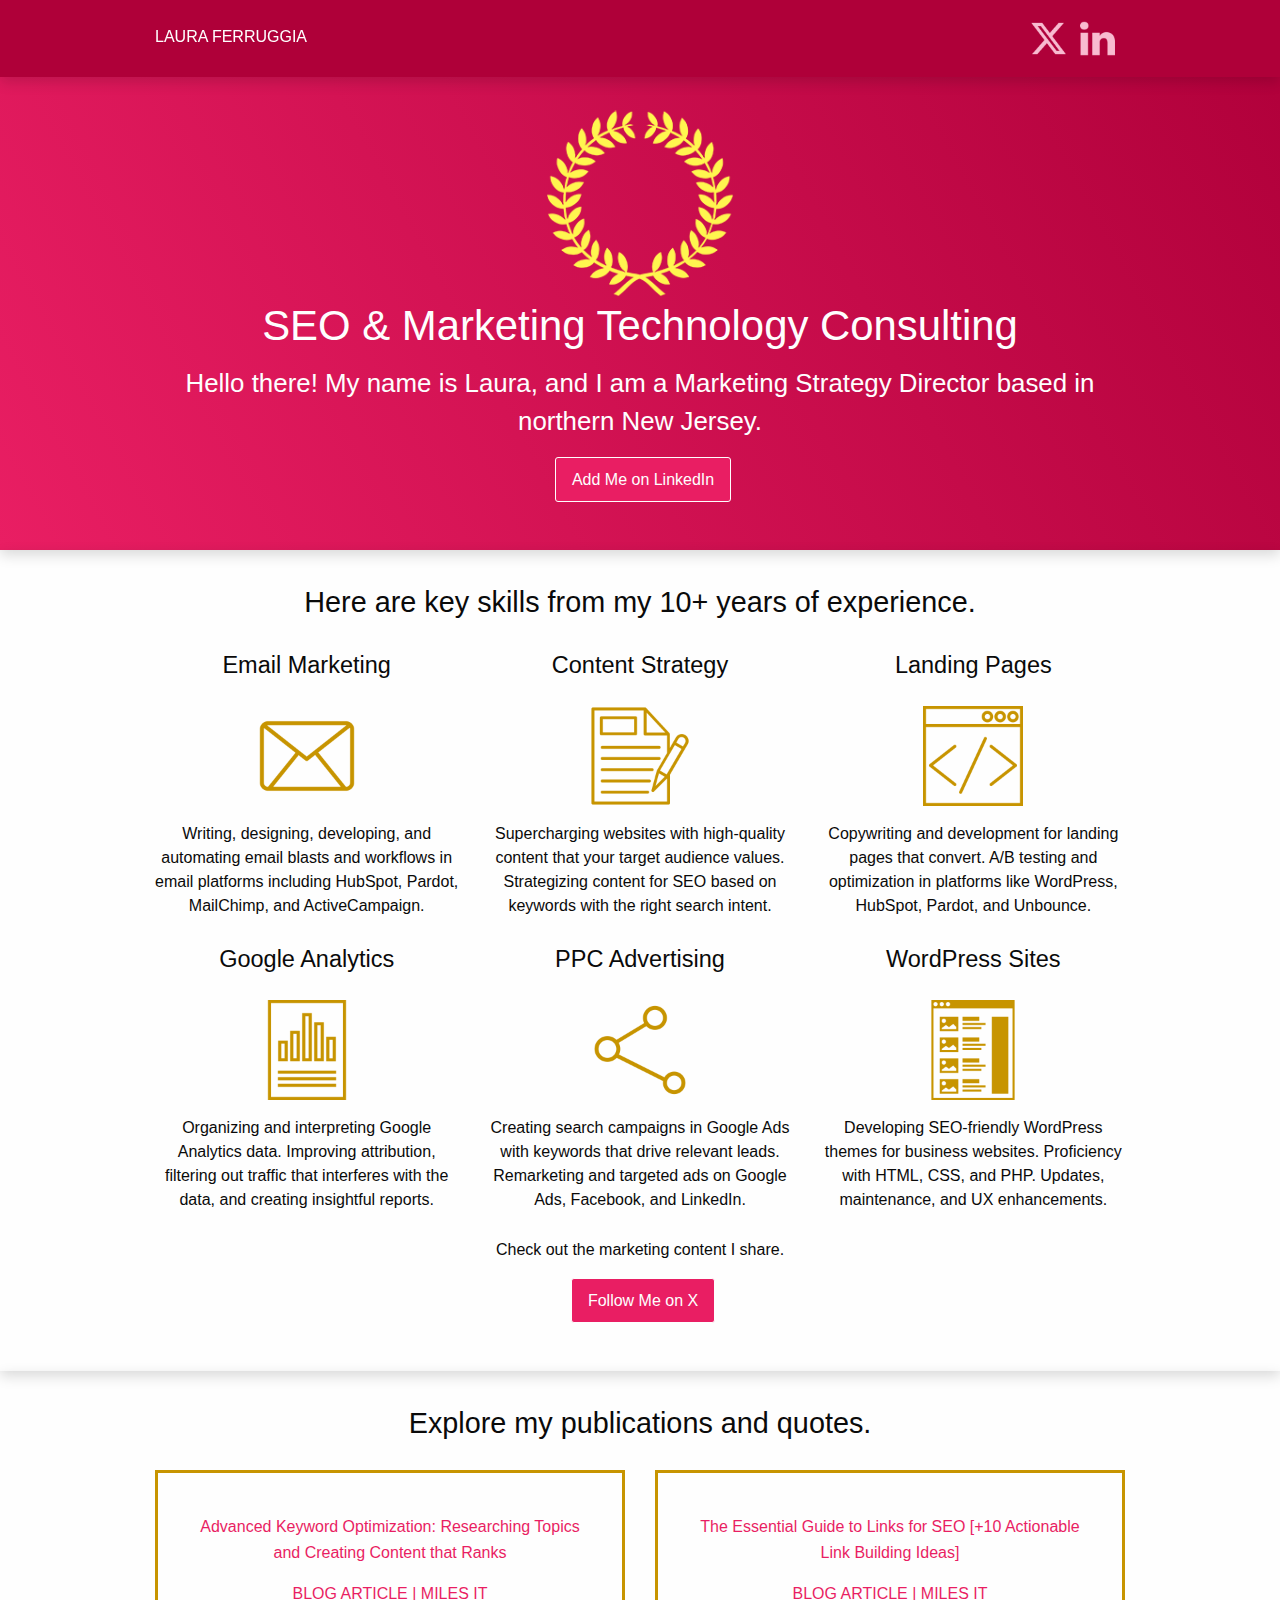
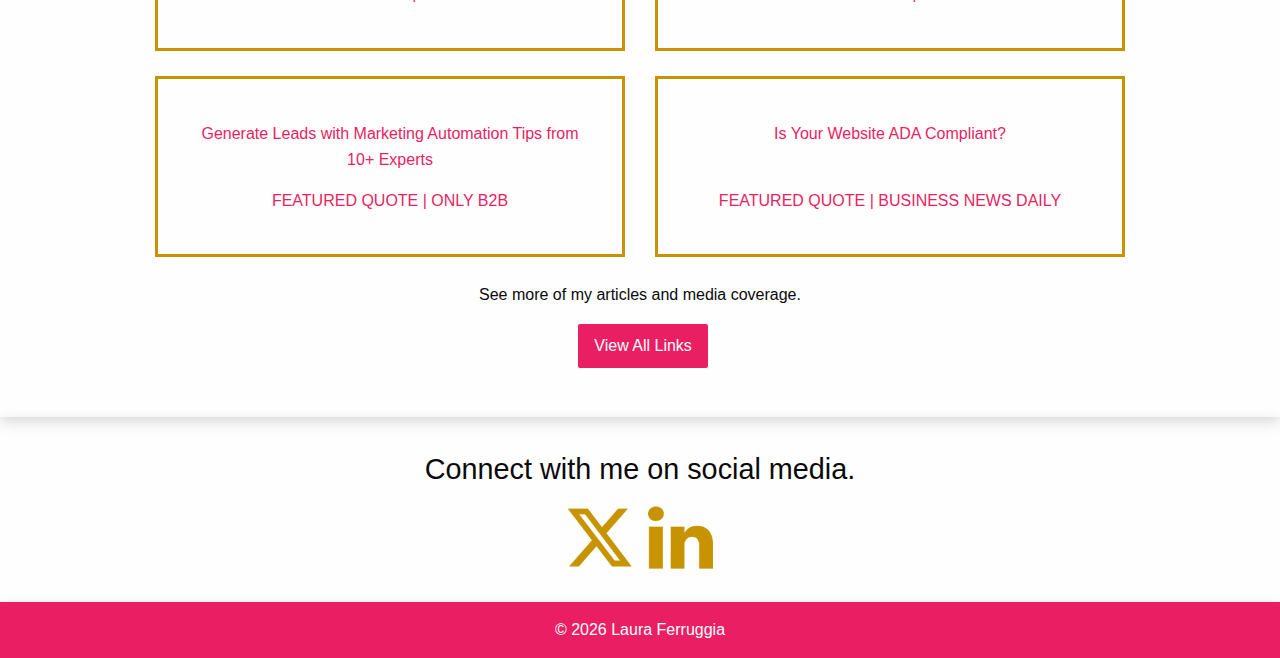
==== commit a066f4c5: "updated southern to northern nj & 9+ years to 10+" ====
--- a/index.html
+++ b/index.html
@@ -45,7 +45,7 @@
 						<div class="hero-text">
 							<h1 class="hero-title">SEO &#38; Marketing Technology Consulting</h1>
 							<div>
-								<span class="hero-tagline">Hello there! My name is Laura, and I am a Marketing Strategy Director based in southern New Jersey.</span>
+								<span class="hero-tagline">Hello there! My name is Laura, and I am a Marketing Strategy Director based in northern New Jersey.</span>
 								</div>
 							<div>
 								<a href="https://www.linkedin.com/in/lauregg" class="button" target="_blank">Add Me on LinkedIn</a>
@@ -60,7 +60,7 @@
 			<div class="inner">
 				<div class="row">
 					<div class="large-12 columns text-center">
-						<h2>Here are key skills from my 9+ years of experience.</h2>
+						<h2>Here are key skills from my 10+ years of experience.</h2>
 					</div>
 				</div>
 				<div class="row services-text">
